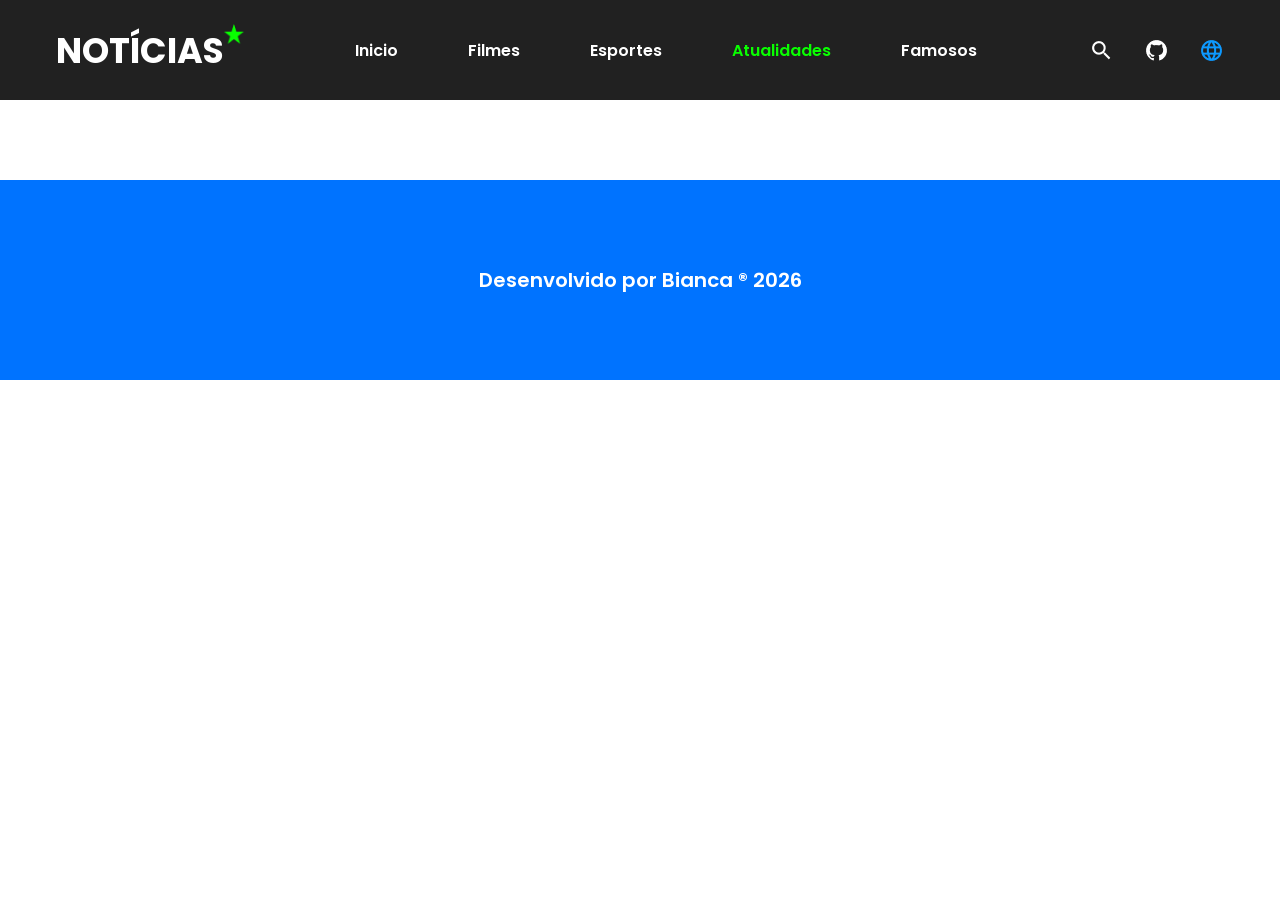
==== atualidades.html @ 2bf16a70 "paginas criadas" ====
<!DOCTYPE html>
<html lang="en">

<head>
    <meta charset="UTF-8">
    <meta name="viewport" content="width=device-width, initial-scale=1.0">
    <link rel="stylesheet" href="style.css">
    <link rel="stylesheet" href="atualidades.css">
    <title>Notícias das Atualidades</title>
</head>

<body>

    <header>
        <div class="logo">
            <h1>NOTÍCIAS</h1>
            <img src="./imagens/Star 1.png" alt="Desenho de uma estrela na cor verde.">
        </div>

        <nav>
            <a href="./index.html">Inicio</a>
            <a href="./filmes.html">Filmes</a>
            <a href="./esportes.html">Esportes</a>
            <a href="./atualidades.html">Atualidades</a>
            <a href="./famosos.html">Famosos</a>
        </nav>

        <div class="icones-header">
            <img src="./imagens/ic_outline-search.png" alt="Icone de uma lupa">
            <img src="./imagens/ri_github-fill.png" alt="Icone da logo do GitHub">
            <img src="./imagens/material-symbols_language.png" alt="Icone de um globo azul">
        </div>
    </header>

<main>



</main>

    <footer>
        <p>Desenvolvido por Bianca ® 2026</p>
    </footer>

</body>

</html>
---- style.css ----
@import url('https://fonts.googleapis.com/css2?family=Poppins:ital,wght@0,100;0,200;0,300;0,400;0,500;0,600;0,700;0,800;0,900;1,100;1,200;1,300;1,400;1,500;1,600;1,700;1,800;1,900&display=swap');

* {
    padding: 0;
    margin: 0;
    font-family: "Poppins", sans-serif;
}

header {
    background-color: #212121;
    color: white;
    display: flex;
    height: 100px;
    justify-content: space-around;
    align-items: center;
}

.logo {
    display: flex;
}

.logo img {
    width: 20px;
    height: 20px;
}

.logo h1 {
    font-size: 35px;
}

header nav {
    display: flex;
    gap: 70px;
    /* da espaço entre os botões do navegador */
}

header nav a {
    font-size: 16px;
    font-weight: 600;
    color: white;
    text-decoration: none;
    transition: 0.5s;
}

header nav a:first-child {
    /* tb da pra usar nth pra trocar cores dos outros botões */
    color: #09FF00;
}

header nav a:hover {
    color: #09FF00;
    font-size: 20px;
}

.icones-header {
    display: flex;
    gap: 30px;
}

main {
    padding-top: 30px;
    padding-left: 80px;
    padding-right: 80px;
    display: flex;
}

.cor-verde {
    color: #09FF00;
}

.cor-azul {
    color: #0073FF;
}

.cor-vermelha {
    color: #FF0000;
}

.cor-laranja {
    color: #FF5100;
}


#botao-saiba-mais {
    font-size: 13px;
    white-space: nowrap;
    background-color: #FF5100;
    color: white;
    border: none;
    padding-left: 40px;
    padding-right: 40px;
    padding-top: 6px;
    padding-bottom: 6px;
    border-radius: 5px;
    margin-top: 5px;
}

.noticia-principal h2 {
    font-size: 45px;
    line-height: 50px;
}

.noticia-principal ul {
    padding-left: 20px;
    margin-top: 15px;
    margin-bottom: 15px;
}

.noticia-principal ul li {
    font-size: 15px;
    font-weight: 300;
    padding-bottom: 5px;
}

.noticia-principal ul li::marker {
    /*ele troca a cor da bolinha*/
    color: #09FF00;
}

main section:first-child {
    width: 50%;
    padding-right: 30px;
    border-right: 1px solid rgba(0, 0, 0, 0.1);
}

main section:nth-child(2) {
    width: 20%;
    padding: 0 30px;
    border-right: 1px solid rgba(0, 0, 0, 0.1);
}

main section:nth-child(3) {
    width: 20%;
    padding: 0 30px;
}

.noticia-grupo img {
    width: 90%;
    border-radius: 20px;
}

.noticia-grupo h3 {
    font-size: 20px;
    font-weight: 500;
    margin: 5px 0px;
}

.noticia-grupo ul {
    padding-left: 20px;
    font-size: 13px;
    font-weight: 300px;
}

.noticia-grupo ul li::marker {
    color: #09FF00;
}

#primeira-secao-noticias {
    display: flex;
    justify-content: space-between;
    border-top: 1px solid rgba(0, 0, 0, 0.1);
    border-bottom: 1px solid rgba(0, 0, 0, 0.1);
    padding: 40px 0px;
}

#segunda-secao-noticias {
    display: flex;
    justify-content: space-between;
    padding: 40px 0px;
}

#segunda-secao-noticias article ul li::marker {
    color: #0073FF;
}

/*fim do esilo primeira seção*/

/*estilo segunda seção*/

main section:nth-child(2) article img {
    border-radius: 10px;
}

main section:nth-child(2) article {
    margin-bottom: 20px;
}

main section:nth-child(2) article ul li::marker {
    color: #FF0000;
}

/*fim do estilo segunda seção*/

/*estilo terceira seção*/

main section:nth-child(3) article {
    margin-bottom: 30px;
}

main section:nth-child(3) article ul li::marker {
    color: #FF5100;
}

/*fim do estilo terceira seção*/

footer {
    background-color: #0073FF;
    height: 200px;
    display: flex;
    justify-content: center;
    align-items: center;
    font-size: 20px;
    color: white;
    font-weight: 600;
    margin-top: 50px;
}
---- atualidades.css ----
header nav a:first-child {
    color: white;
}

header nav a:nth-child(4) {
    color: #09FF00;
}

header nav a:hover {
    color: #09FF00;
}
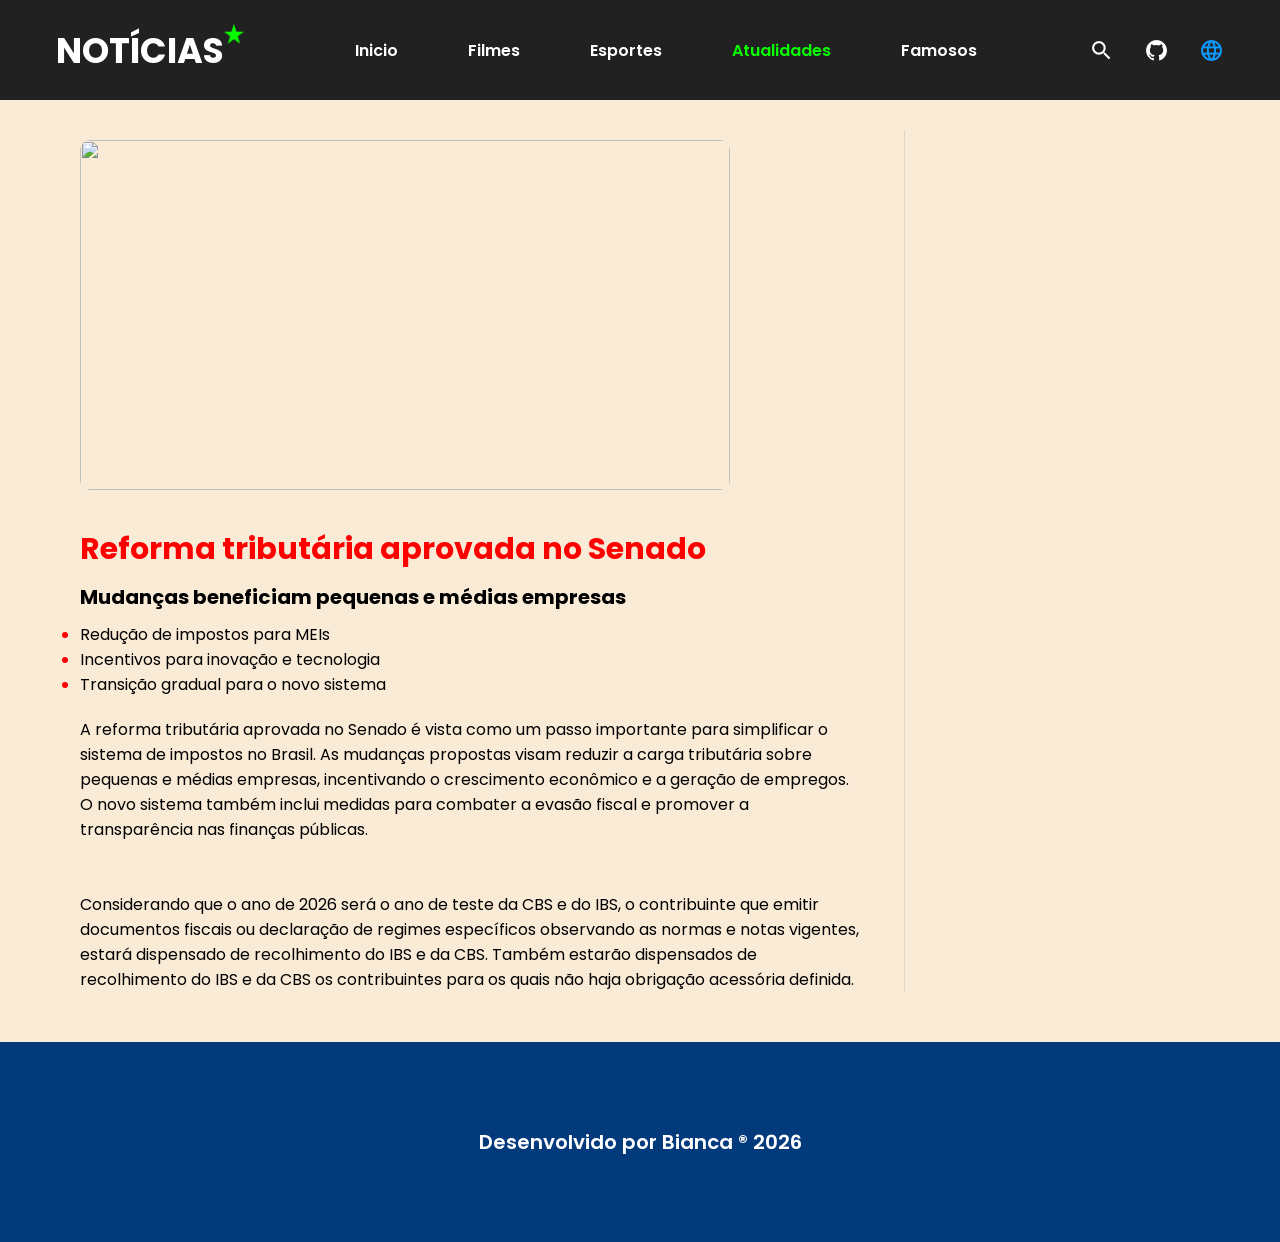
==== commit efcb8c27: "finalizado" ====
--- a/atualidades.html
+++ b/atualidades.html
@@ -1,11 +1,12 @@
 <!DOCTYPE html>
-<html lang="en">
+<html lang="pt-br">
 
 <head>
     <meta charset="UTF-8">
     <meta name="viewport" content="width=device-width, initial-scale=1.0">
     <link rel="stylesheet" href="style.css">
     <link rel="stylesheet" href="atualidades.css">
+    <link rel="shortcut icon" href="./imagens/Star 1.png" type="image/x-icon">
     <title>Notícias das Atualidades</title>
 </head>
 
@@ -32,11 +33,40 @@
         </div>
     </header>
 
-<main>
+    <main>
 
+        <div>
+            <section class="reforma">
+                <article>
+                    <img src="https://upload.wikimedia.org/wikipedia/commons/0/02/Senado_Federal_do_Brasil_Fotos_produzidas_pelo_Senado_%2814921917038%29.jpg"
+                        width="650px" height="350px" alt="">
+                    <h1>Reforma tributária aprovada no Senado</h1>
+                    <h2>Mudanças beneficiam pequenas e médias empresas</h2>
+                    <ul>
+                        <li>Redução de impostos para MEIs</li>
+                        <li>Incentivos para inovação e tecnologia</li>
+                        <li>Transição gradual para o novo sistema</li>
 
+                        <p>
+                            A reforma tributária aprovada no Senado é vista como um passo importante para simplificar o
+                            sistema de impostos no Brasil. As mudanças propostas visam reduzir a carga tributária sobre
+                            pequenas e médias empresas, incentivando o crescimento econômico e a geração de empregos. O
+                            novo sistema também inclui medidas para combater a evasão fiscal e promover a transparência
+                            nas finanças públicas.
+                        </p>
+                        <p>
+                            Considerando que o ano de 2026 será o ano de teste da CBS e do IBS, o contribuinte que
+                            emitir documentos fiscais ou declaração de regimes específicos observando as normas e notas
+                            vigentes, estará dispensado de recolhimento do IBS e da CBS.
 
-</main>
+                            Também estarão dispensados de recolhimento do IBS e da CBS os contribuintes para os quais
+                            não haja obrigação acessória definida.
+                        </p>
+                </article>
+            </section>
+        </div>
+
+    </main>
 
     <footer>
         <p>Desenvolvido por Bianca ® 2026</p>
--- a/style.css
+++ b/style.css
@@ -55,6 +55,7 @@
 .icones-header {
     display: flex;
     gap: 30px;
+    cursor: pointer;
 }
 
 main {
@@ -62,6 +63,7 @@
     padding-left: 80px;
     padding-right: 80px;
     display: flex;
+    background-color: antiquewhite;
 }
 
 .cor-verde {
@@ -87,12 +89,13 @@
     background-color: #FF5100;
     color: white;
     border: none;
-    padding-left: 40px;
-    padding-right: 40px;
-    padding-top: 6px;
-    padding-bottom: 6px;
+    padding-left: 10px;
+    padding-right: 15px;
+    padding-top: 5px;
+    padding-bottom: 5px;
     border-radius: 5px;
     margin-top: 5px;
+    cursor: pointer;
 }
 
 .noticia-principal h2 {
@@ -136,7 +139,8 @@
 
 .noticia-grupo img {
     width: 90%;
-    border-radius: 20px;
+    border-radius: 10px;
+    object-fit: cover;
 }
 
 .noticia-grupo h3 {
@@ -163,6 +167,8 @@
     padding: 40px 0px;
 }
 
+/*fim do estilo primeira seção*/
+
 #segunda-secao-noticias {
     display: flex;
     justify-content: space-between;
@@ -173,8 +179,6 @@
     color: #0073FF;
 }
 
-/*fim do esilo primeira seção*/
-
 /*estilo segunda seção*/
 
 main section:nth-child(2) article img {
@@ -204,7 +208,7 @@
 /*fim do estilo terceira seção*/
 
 footer {
-    background-color: #0073FF;
+    background-color: #033a7c;
     height: 200px;
     display: flex;
     justify-content: center;
@@ -212,5 +216,5 @@
     font-size: 20px;
     color: white;
     font-weight: 600;
-    margin-top: 50px;
+    margin-top: 0px;
 }
--- a/atualidades.css
+++ b/atualidades.css
@@ -8,4 +8,37 @@
 
 header nav a:hover {
     color: #09FF00;
+}
+
+.reforma img {
+    border-radius: 10px;
+    margin-top: 10px;
+}
+
+.reforma h1 {
+    font-size: 30px;
+    color: #FF0000;
+    margin-top: 30px;
+    margin-bottom: 10px;
+}
+
+.reforma h2 {
+    font-size: 20px;
+    margin-bottom: 10px;
+}
+
+.reforma ul li::marker {
+    color: #FF0000;
+}
+
+.reforma p {
+    font-size: 16px;
+    margin-bottom: 50px;
+    margin-top: 20px;
+}
+
+main section:first-child {
+    width: 70%;
+    padding-right: 40px;
+    border-right: 1px solid rgba(0, 0, 0, 0.1);
 }
